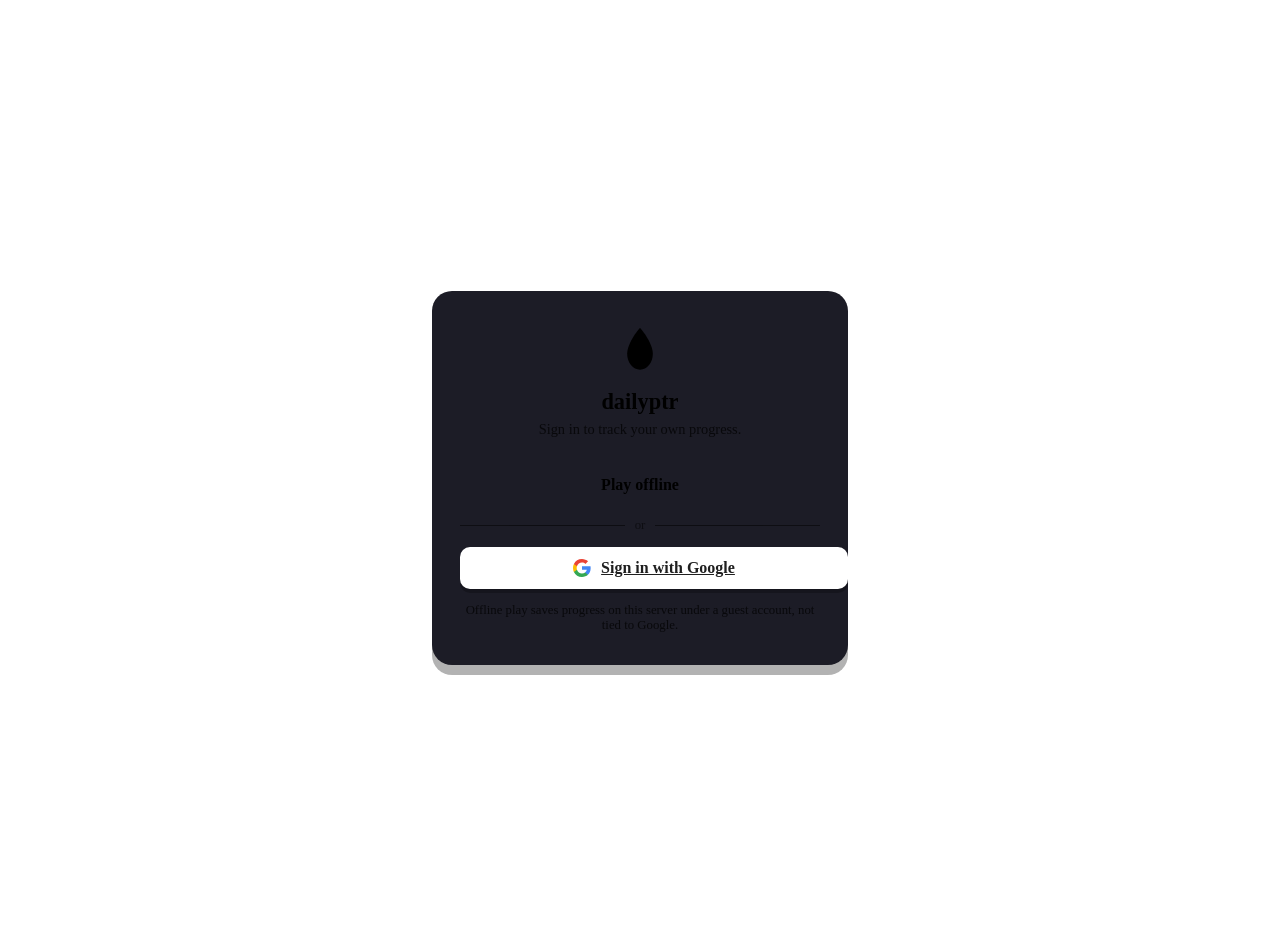
==== frontend/login.html @ da9a9864 "Add Google/guest auth, self-hosting config, and first-login topic subscription Introduces "Sign in w" ====
<!DOCTYPE html>
<html lang="en">
<head>
<meta charset="UTF-8">
<meta name="viewport" content="width=device-width, initial-scale=1.0">
<title>dailyptr - sign in</title>
<link rel="stylesheet" href="static/style.css">
<style>
  html, body { height: 100%; }
  .login-shell { display: flex; min-height: 100vh; align-items: center; justify-content: center; padding: 20px; text-align: center; }
  .login-card { width: 100%; max-width: 360px; background: var(--panel-solid, #1c1c26); border-radius: 20px; padding: 32px 28px; box-shadow: 0 10px 0 rgba(0,0,0,0.3); }
  .login-mascot { margin: 0 auto 10px; display: block; }
  .login-card h1 { margin: 0 0 6px; font-size: 1.4rem; }
  .login-card p.sub { margin: 0 0 26px; opacity: 0.7; font-size: 0.9rem; }
  .login-error { color: var(--red, #ff6b6b); font-size: 0.85rem; margin: 0 0 14px; }
  .google-btn {
    display: flex; align-items: center; justify-content: center; gap: 10px;
    width: 100%; padding: 12px 14px; border-radius: 10px; border: none;
    background: #fff; color: #1f1f1f; font-size: 1rem; font-weight: 600;
    font-family: inherit; cursor: pointer; box-shadow: 0 4px 0 rgba(0,0,0,0.25);
  }
  .google-btn:active { transform: translateY(2px); box-shadow: 0 2px 0 rgba(0,0,0,0.25); }
  .offline-btn {
    display: flex; align-items: center; justify-content: center; gap: 10px;
    width: 100%; padding: 12px 14px; border-radius: 10px; border: none;
    background: var(--violet); color: var(--text); font-size: 1rem; font-weight: 600;
    font-family: inherit; cursor: pointer; box-shadow: 0 4px 0 var(--violet-shadow); margin-bottom: 12px;
  }
  .offline-btn:active { transform: translateY(2px); box-shadow: 0 2px 0 var(--violet-shadow); }
  .divider { display: flex; align-items: center; gap: 10px; margin: 4px 0 14px; opacity: 0.5; font-size: 0.8rem; }
  .divider::before, .divider::after { content: ""; flex: 1; height: 1px; background: currentColor; }
</style>
</head>
<body>
  <div class="login-shell">
    <div class="login-card">
      <svg class="login-mascot mascot-flame" width="56" height="56" viewBox="0 0 24 24" aria-hidden="true">
        <path d="M12 2C12 2 6.5 8.2 6.5 13.2C6.5 17 9 20 12 20C15 20 17.5 17 17.5 13.2C17.5 8.2 12 2 12 2Z" fill="var(--orange)"/>
        <path d="M12 7.5C12 7.5 9.3 11.4 9.3 14.2C9.3 16.4 10.5 18 12 18C13.5 18 14.7 16.4 14.7 14.2C14.7 11.4 12 7.5 12 7.5Z" fill="var(--yellow)"/>
        <circle cx="10" cy="13.5" r="1" fill="var(--bg)"/>
        <circle cx="13.6" cy="13.5" r="1" fill="var(--bg)"/>
      </svg>
      <h1>dailyptr</h1>
      <p class="sub">Sign in to track your own progress.</p>
      <div id="login-error" class="login-error" style="display:none;">Sign-in failed - try again.</div>
      <form method="post" action="auth/guest">
        <button type="submit" class="offline-btn">Play offline</button>
      </form>
      <div class="divider">or</div>
      <a class="google-btn" href="auth/google/login">
        <svg width="18" height="18" viewBox="0 0 18 18" aria-hidden="true">
          <path fill="#4285F4" d="M17.64 9.2c0-.64-.06-1.25-.16-1.84H9v3.48h4.84a4.14 4.14 0 0 1-1.8 2.72v2.26h2.9c1.7-1.57 2.7-3.87 2.7-6.62z"/>
          <path fill="#34A853" d="M9 18c2.43 0 4.47-.8 5.96-2.18l-2.9-2.26c-.8.54-1.83.86-3.06.86-2.35 0-4.34-1.59-5.05-3.72H.9v2.33A9 9 0 0 0 9 18z"/>
          <path fill="#FBBC05" d="M3.95 10.7A5.4 5.4 0 0 1 3.67 9c0-.59.1-1.17.28-1.7V4.97H.9A9 9 0 0 0 0 9c0 1.45.35 2.83.9 4.03l3.05-2.33z"/>
          <path fill="#EA4335" d="M9 3.58c1.32 0 2.51.46 3.44 1.35l2.58-2.58C13.46.89 11.43 0 9 0A9 9 0 0 0 .9 4.97l3.05 2.33C4.66 5.17 6.65 3.58 9 3.58z"/>
        </svg>
        Sign in with Google
      </a>
      <p class="sub" style="margin:14px 0 0; font-size:0.8rem;">Offline play saves progress on this server under a guest account, not tied to Google.</p>
    </div>
  </div>
  <script>
    const params = new URLSearchParams(window.location.search);
    if (params.get("error")) document.getElementById("login-error").style.display = "block";
  </script>
</body>
</html>
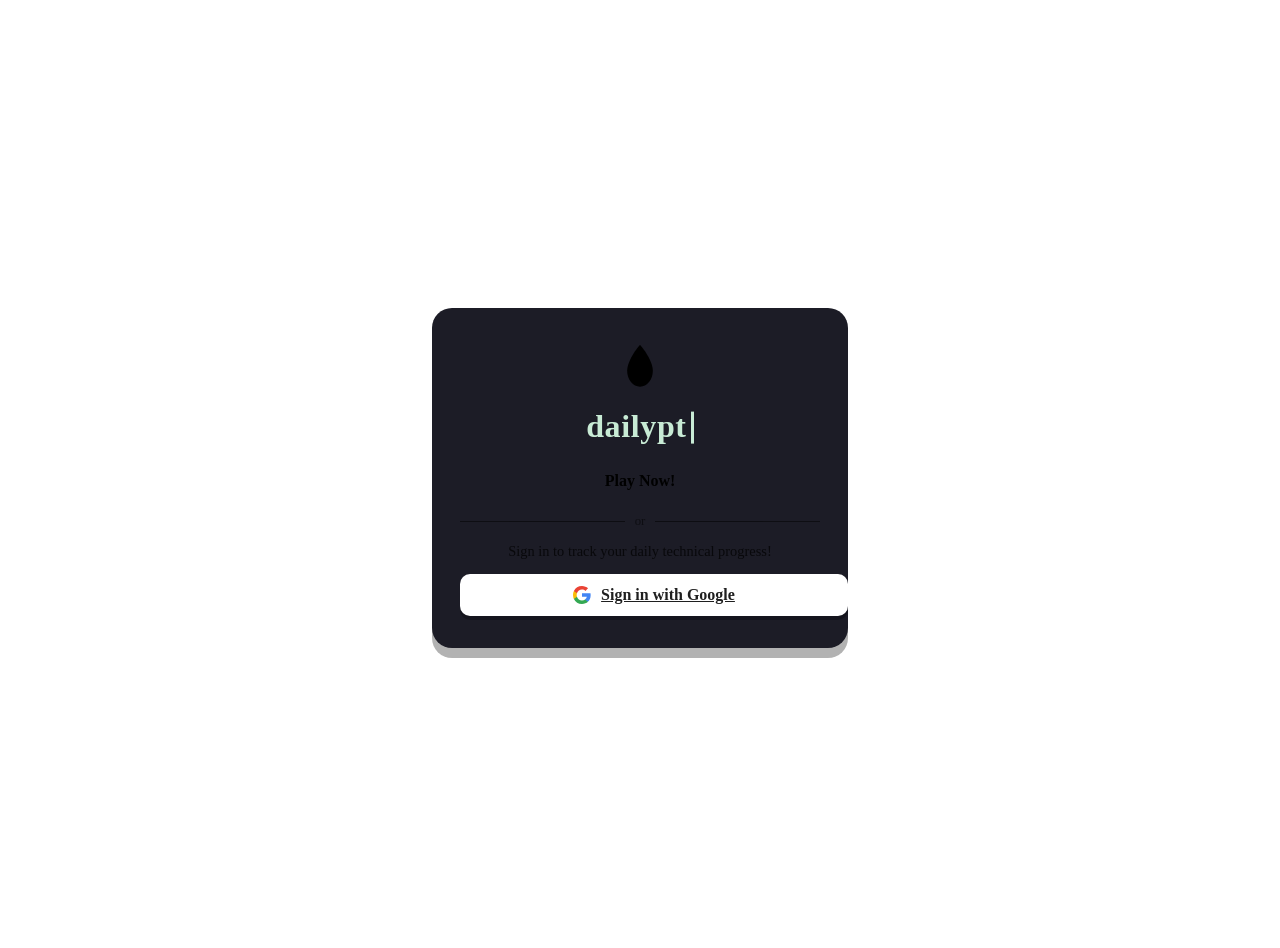
==== commit 4311fce2: "Replace sandboxed coding problems with an interactive, objectively-graded Code Review challenge; add" ====
--- a/frontend/login.html
+++ b/frontend/login.html
@@ -1,62 +1,291 @@
 <!DOCTYPE html>
 <html lang="en">
+
 <head>
-<meta charset="UTF-8">
-<meta name="viewport" content="width=device-width, initial-scale=1.0">
-<title>dailyptr - sign in</title>
-<link rel="stylesheet" href="static/style.css">
-<style>
-  html, body { height: 100%; }
-  .login-shell { display: flex; min-height: 100vh; align-items: center; justify-content: center; padding: 20px; text-align: center; }
-  .login-card { width: 100%; max-width: 360px; background: var(--panel-solid, #1c1c26); border-radius: 20px; padding: 32px 28px; box-shadow: 0 10px 0 rgba(0,0,0,0.3); }
-  .login-mascot { margin: 0 auto 10px; display: block; }
-  .login-card h1 { margin: 0 0 6px; font-size: 1.4rem; }
-  .login-card p.sub { margin: 0 0 26px; opacity: 0.7; font-size: 0.9rem; }
-  .login-error { color: var(--red, #ff6b6b); font-size: 0.85rem; margin: 0 0 14px; }
-  .google-btn {
-    display: flex; align-items: center; justify-content: center; gap: 10px;
-    width: 100%; padding: 12px 14px; border-radius: 10px; border: none;
-    background: #fff; color: #1f1f1f; font-size: 1rem; font-weight: 600;
-    font-family: inherit; cursor: pointer; box-shadow: 0 4px 0 rgba(0,0,0,0.25);
-  }
-  .google-btn:active { transform: translateY(2px); box-shadow: 0 2px 0 rgba(0,0,0,0.25); }
-  .offline-btn {
-    display: flex; align-items: center; justify-content: center; gap: 10px;
-    width: 100%; padding: 12px 14px; border-radius: 10px; border: none;
-    background: var(--violet); color: var(--text); font-size: 1rem; font-weight: 600;
-    font-family: inherit; cursor: pointer; box-shadow: 0 4px 0 var(--violet-shadow); margin-bottom: 12px;
-  }
-  .offline-btn:active { transform: translateY(2px); box-shadow: 0 2px 0 var(--violet-shadow); }
-  .divider { display: flex; align-items: center; gap: 10px; margin: 4px 0 14px; opacity: 0.5; font-size: 0.8rem; }
-  .divider::before, .divider::after { content: ""; flex: 1; height: 1px; background: currentColor; }
-</style>
+  <meta charset="UTF-8">
+  <meta name="viewport" content="width=device-width, initial-scale=1.0">
+  <title>daily++ - sign in</title>
+  <link rel="stylesheet" href="static/style.css">
+  <link rel="icon" type="image/x-icon" href="/static/assets/favicon.ico">
+
+  <style>
+    html,
+    body {
+      height: 100%;
+    }
+
+    .login-shell {
+      display: flex;
+      min-height: 100vh;
+      align-items: center;
+      justify-content: center;
+      padding: 20px;
+      text-align: center;
+    }
+
+    .login-card {
+      width: 100%;
+      max-width: 360px;
+      background: var(--panel-solid, #1c1c26);
+      border-radius: 20px;
+      padding: 32px 28px;
+      box-shadow: 0 10px 0 rgba(0, 0, 0, 0.3);
+    }
+
+    .login-mascot {
+      margin: 0 auto 10px;
+      display: block;
+    }
+
+    .login-card h1 {
+      margin: 0 0 6px;
+      font-size: 1.4rem;
+    }
+
+    .login-card p.sub {
+      margin: 12px 0 14px;
+      opacity: 0.7;
+      font-size: 0.9rem;
+    }
+
+    .login-error {
+      color: var(--red, #ff6b6b);
+      font-size: 0.85rem;
+      margin: 0 0 14px;
+    }
+
+    .google-btn {
+      display: flex;
+      align-items: center;
+      justify-content: center;
+      gap: 10px;
+      width: 100%;
+      padding: 12px 14px;
+      border-radius: 10px;
+      border: none;
+      background: #fff;
+      color: #1f1f1f;
+      font-size: 1rem;
+      font-weight: 600;
+      font-family: inherit;
+      cursor: pointer;
+      box-shadow: 0 4px 0 rgba(0, 0, 0, 0.25);
+    }
+
+    .google-btn:active {
+      transform: translateY(2px);
+      box-shadow: 0 2px 0 rgba(0, 0, 0, 0.25);
+    }
+
+    .offline-btn {
+      display: flex;
+      align-items: center;
+      justify-content: center;
+      gap: 10px;
+      width: 100%;
+      padding: 12px 14px;
+      border-radius: 10px;
+      border: none;
+      background: var(--violet);
+      color: var(--text);
+      font-size: 1rem;
+      font-weight: 600;
+      font-family: inherit;
+      cursor: pointer;
+      box-shadow: 0 4px 0 var(--violet-shadow);
+      margin-top: 14px;
+      margin-bottom: 12px;
+      transition: transform 0.15s ease, box-shadow 0.15s ease;
+    }
+
+    .offline-btn:hover {
+      transform: translateY(-3px) scale(1.03);
+      box-shadow: 0 7px 0 var(--violet-shadow);
+      animation: playWiggle 0.4s ease;
+    }
+
+    @keyframes playWiggle {
+
+      0%,
+      100% {
+        rotate: 0deg;
+      }
+
+      25% {
+        rotate: -2deg;
+      }
+
+      75% {
+        rotate: 2deg;
+      }
+    }
+
+    .brand {
+      font-size: 2.0rem;
+      font-weight: 700;
+      color: #c8ebd5;
+      letter-spacing: 0.02em;
+      cursor: pointer;
+      user-select: none;
+      display: inline-flex;
+      align-items: center;
+      min-height: 1.25em;
+    }
+
+    /* blinking cursor, terminal block style */
+    .brand::after {
+      content: "";
+      display: inline-block;
+      width: 0.1em;
+      height: 1em;
+      background: #c8ebd5;
+      margin-left: 4px;
+      animation: blink 1s step-end infinite;
+      transform: translateY(0.05em);
+    }
+
+    @keyframes blink {
+      50% {
+        opacity: 0;
+      }
+    }
+
+    /* on hover, snap straight to daily++ and stop cycling */
+    .brand.locked::after {
+      animation: blink 1s step-end infinite;
+    }
+
+    .offline-btn:active {
+      transform: translateY(2px);
+      box-shadow: 0 2px 0 var(--violet-shadow);
+    }
+
+    .divider {
+      display: flex;
+      align-items: center;
+      gap: 10px;
+      margin: 4px 0 14px;
+      opacity: 0.5;
+      font-size: 0.8rem;
+    }
+
+    .divider::before,
+    .divider::after {
+      content: "";
+      flex: 1;
+      height: 1px;
+      background: currentColor;
+    }
+  </style>
 </head>
+
 <body>
   <div class="login-shell">
     <div class="login-card">
-      <svg class="login-mascot mascot-flame" width="56" height="56" viewBox="0 0 24 24" aria-hidden="true">
-        <path d="M12 2C12 2 6.5 8.2 6.5 13.2C6.5 17 9 20 12 20C15 20 17.5 17 17.5 13.2C17.5 8.2 12 2 12 2Z" fill="var(--orange)"/>
-        <path d="M12 7.5C12 7.5 9.3 11.4 9.3 14.2C9.3 16.4 10.5 18 12 18C13.5 18 14.7 16.4 14.7 14.2C14.7 11.4 12 7.5 12 7.5Z" fill="var(--yellow)"/>
-        <circle cx="10" cy="13.5" r="1" fill="var(--bg)"/>
-        <circle cx="13.6" cy="13.5" r="1" fill="var(--bg)"/>
+      <svg class="login-mascot mascot-flame" width="76" height="56" viewBox="0 0 24 24" aria-hidden="true">
+        <path d="M12 2C12 2 6.5 8.2 6.5 13.2C6.5 17 9 20 12 20C15 20 17.5 17 17.5 13.2C17.5 8.2 12 2 12 2Z"
+          fill="var(--orange)" />
+        <path
+          d="M12 7.5C12 7.5 9.3 11.4 9.3 14.2C9.3 16.4 10.5 18 12 18C13.5 18 14.7 16.4 14.7 14.2C14.7 11.4 12 7.5 12 7.5Z"
+          fill="var(--yellow)" />
+        <circle cx="10" cy="13.5" r="1" fill="var(--bg)" />
+        <circle cx="13.6" cy="13.5" r="1" fill="var(--bg)" />
       </svg>
-      <h1>dailyptr</h1>
-      <p class="sub">Sign in to track your own progress.</p>
+      <div class="brand" id="brand"></div>
+      <script>
+        const words = ["dailyptr", "daily++", "std::daily", "daily.log", "daily.getBetter()", "daily*", "ptr++"];
+        const hoverWord = "daily++";
+        const el = document.getElementById("brand");
+
+        const TYPE_SPEED = 170;
+        const DELETE_SPEED = 130;
+        const HOLD_TIME = 1100;
+
+        let wordIndex = 0;
+        let isHovering = false;
+        let timeoutId = null;
+
+        function typeText(text, i, cb) {
+          if (isHovering) return;
+          el.textContent = text.slice(0, i);
+          if (i < text.length) {
+            timeoutId = setTimeout(() => typeText(text, i + 1, cb), TYPE_SPEED);
+          } else {
+            timeoutId = setTimeout(cb, HOLD_TIME);
+          }
+        }
+
+        function deleteText(text, i, cb) {
+          if (isHovering) return;
+          el.textContent = text.slice(0, i);
+          if (i > 0) {
+            timeoutId = setTimeout(() => deleteText(text, i - 1, cb), DELETE_SPEED);
+          } else {
+            cb();
+          }
+        }
+
+        function cycle() {
+          if (isHovering) return;
+          const current = words[wordIndex];
+          typeText(current, 0, () => {
+            deleteText(current, current.length, () => {
+              wordIndex = (wordIndex + 1) % words.length;
+              cycle();
+            });
+          });
+        }
+
+        function goToHoverState() {
+          clearTimeout(timeoutId);
+          const current = el.textContent;
+          // delete whatever is currently shown, then type the hover word
+          deleteText(current, current.length, () => {
+            if (!isHovering) return;
+            typeText(hoverWord, 0, () => {
+              // hold on hoverWord while hovering; do nothing further
+            });
+          });
+        }
+
+        el.addEventListener("mouseenter", () => {
+          isHovering = true;
+          el.classList.add("locked");
+          goToHoverState();
+        });
+
+        el.addEventListener("mouseleave", () => {
+          isHovering = false;
+          el.classList.remove("locked");
+          clearTimeout(timeoutId);
+          // resume cycling from a fresh word
+          wordIndex = 0;
+          cycle();
+        });
+
+        cycle();
+      </script>
+      <br>
       <div id="login-error" class="login-error" style="display:none;">Sign-in failed - try again.</div>
       <form method="post" action="auth/guest">
-        <button type="submit" class="offline-btn">Play offline</button>
+        <button type="submit" class="offline-btn">Play Now!</button>
       </form>
       <div class="divider">or</div>
+      <p class="sub">Sign in to track your daily technical progress!</p>
+
       <a class="google-btn" href="auth/google/login">
         <svg width="18" height="18" viewBox="0 0 18 18" aria-hidden="true">
-          <path fill="#4285F4" d="M17.64 9.2c0-.64-.06-1.25-.16-1.84H9v3.48h4.84a4.14 4.14 0 0 1-1.8 2.72v2.26h2.9c1.7-1.57 2.7-3.87 2.7-6.62z"/>
-          <path fill="#34A853" d="M9 18c2.43 0 4.47-.8 5.96-2.18l-2.9-2.26c-.8.54-1.83.86-3.06.86-2.35 0-4.34-1.59-5.05-3.72H.9v2.33A9 9 0 0 0 9 18z"/>
-          <path fill="#FBBC05" d="M3.95 10.7A5.4 5.4 0 0 1 3.67 9c0-.59.1-1.17.28-1.7V4.97H.9A9 9 0 0 0 0 9c0 1.45.35 2.83.9 4.03l3.05-2.33z"/>
-          <path fill="#EA4335" d="M9 3.58c1.32 0 2.51.46 3.44 1.35l2.58-2.58C13.46.89 11.43 0 9 0A9 9 0 0 0 .9 4.97l3.05 2.33C4.66 5.17 6.65 3.58 9 3.58z"/>
+          <path fill="#4285F4"
+            d="M17.64 9.2c0-.64-.06-1.25-.16-1.84H9v3.48h4.84a4.14 4.14 0 0 1-1.8 2.72v2.26h2.9c1.7-1.57 2.7-3.87 2.7-6.62z" />
+          <path fill="#34A853"
+            d="M9 18c2.43 0 4.47-.8 5.96-2.18l-2.9-2.26c-.8.54-1.83.86-3.06.86-2.35 0-4.34-1.59-5.05-3.72H.9v2.33A9 9 0 0 0 9 18z" />
+          <path fill="#FBBC05"
+            d="M3.95 10.7A5.4 5.4 0 0 1 3.67 9c0-.59.1-1.17.28-1.7V4.97H.9A9 9 0 0 0 0 9c0 1.45.35 2.83.9 4.03l3.05-2.33z" />
+          <path fill="#EA4335"
+            d="M9 3.58c1.32 0 2.51.46 3.44 1.35l2.58-2.58C13.46.89 11.43 0 9 0A9 9 0 0 0 .9 4.97l3.05 2.33C4.66 5.17 6.65 3.58 9 3.58z" />
         </svg>
         Sign in with Google
       </a>
-      <p class="sub" style="margin:14px 0 0; font-size:0.8rem;">Offline play saves progress on this server under a guest account, not tied to Google.</p>
     </div>
   </div>
   <script>
@@ -64,4 +293,5 @@
     if (params.get("error")) document.getElementById("login-error").style.display = "block";
   </script>
 </body>
-</html>
+
+</html>
